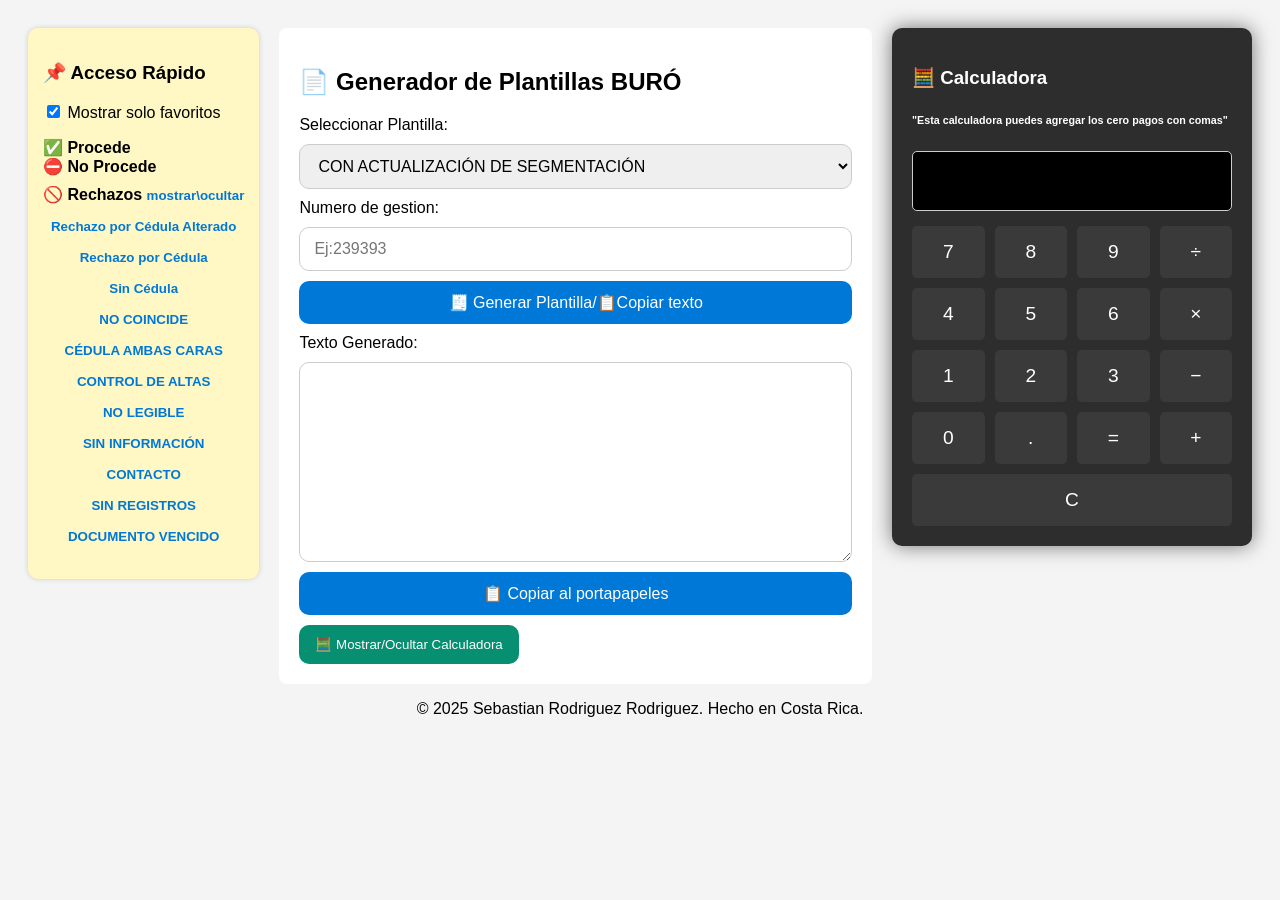
==== index.html @ 043a5198 "Update print statement from 'Hello' to 'Goodbye'" ====
<!DOCTYPE html>
<html lang="es">
  <head>
    <meta charset="UTF-8">
    <title>Generador de Plantillas BURO</title>
    <style>
   body {
      font-family: Arial;
      background: #f4f4f4;
      padding: 20px;
    }

    .flex-container {
      display: flex;
      gap: 20px;
      flex-wrap: wrap;
      justify-content: center;
      align-items: flex-start;
    }

    .container {
      background: #fff;
      padding: 20px;
      border-radius: 8px;
      flex: 1;
      min-width: 320px;
      max-width: 700px;
    }
    .checkbox-section label {
  display: block;  /* Esto los pone uno debajo del otro */
  margin-bottom: 8px;
}

 select, textarea,#new,input[type="text"], input[type="date"] {
  display: block;
  width: 100%;
  margin: 10px 0;
  padding: 12px 14px; /* aumenta altura */
  border-radius: 10px; /* bordes redondeados */
  border: 1px solid #ccc;
  box-sizing: border-box;
  font-size: 1rem;
}

   textarea {
  height: 200px;
  padding: 12px 14px;
  border-radius: 10px;
  font-size: 1rem;
  border: 1px solid #ccc;
  box-sizing: border-box;
}

#new {
  background-color: #0078d7;
  color: white;
  border: none;
  padding: 12px 16px; /* más altura */
  border-radius: 10px; /* redondeado */
  font-size: 1rem;
  cursor: pointer;
  transition: background 0.3s ease;
}
#ocultar{
  background-color: #068f71;
  color: white;
  border: none;
   padding: 12px 16px; /* más altura */
  border-radius: 10px; /* redondeado */

}

#new:hover {
  background-color: #005fa3;
}




    .calculadora {
      background: #2d2d2d;
      border-radius: 10px;
      box-shadow: 0 0 20px #00000088;
      padding: 20px;
      width: 320px;
      color: white;
    }

    #calcDisplay {
      background: #000;
      color: #fff;
      font-size: 2rem;
      padding: 10px;
      text-align: right;
      border-radius: 5px;
      margin-bottom: 15px;
      height: 60px;
      overflow-x: auto;
      width: 100%;
    }

    .botones {
      display: grid;
      grid-template-columns: repeat(4, 1fr);
      gap: 10px;
    }

    #buttonCalcu {
      font-size: 1.2rem;
      padding: 15px 0;
      border-radius: 5px;
      border: none;
      background: #3a3a3a;
      color: white;
      cursor: pointer;
      transition: background 0.3s ease;
    }

    #buttonCalcu:hover {
      background: #575757;
    }

    .indice-lateral {
      background: #fff8c4;
      padding: 15px;
      border-radius: 10px;
      box-shadow: 0 0 5px #ccc;
      margin-bottom: 20px;
      min-width: 200px;
    }

    .indice-lateral ul {
      list-style: none;
      padding: 0;
    }

    .indice-lateral li {
      cursor: pointer;
      margin: 8px 0;
      font-weight: bold;
    }

    .indice-lateral button {
      background: none;
      border: none;
      color: #0078d7;
      font-weight: bold;
      cursor: pointer;
      padding: 4px 0;
    }

    .indice-lateral button:hover {
      text-decoration: underline;
    }
    
  </style>
</head>
<body>
  


  <!-- Tu formulario y generador de plantillas -->
  
<div class="flex-container">
  <!-- Índice lateral -->
<div class="indice-lateral">
  <h3>📌 Acceso Rápido</h3>
  <label><input type="checkbox" id="toggleFavoritos" checked onchange="renderIndice()"> Mostrar solo favoritos</label>
  <ul>

  <strong>✅ Procede</strong>
  <ul style="text-align: center;" id="listaProcede"></ul>

  <strong>⛔ No Procede</strong>
  <ul style="text-align: center;" id="listaNoProcede"></ul>

    <li><strong>🚫 Rechazos <button onclick="toggleSeccion('rechazosLista')">mostrar\ocultar</button>
     </strong>
      
     
      <ul id="rechazosLista" style="text-align: center;">
          <li><button onclick="accesoRapido('Rechazo por Cédula Alterado')">Rechazo por Cédula Alterado</button></li>
          <li><button onclick="accesoRapido('Rechazo por Cédula No Legible')">Rechazo por Cédula</button></li>
          <li><button onclick="accesoRapido('SIN CÉDULA')">Sin Cédula</button></li>
          <li><button onclick="accesoRapido('NO COINCIDE (cuando la información de la plantilla no coincide con la fotografía)')">NO COINCIDE</button></li>
          <li><button onclick="accesoRapido('CÉDULA AMBAS CARAS')">CÉDULA AMBAS CARAS</button></li>
          <li><button onclick="accesoRapido('CONTROL DE ALTAS')">CONTROL DE ALTAS</button></li>
          <li><button onclick="accesoRapido('NO LEGIBLE')">NO LEGIBLE</button></li>
          <li><button onclick="accesoRapido('SIN INFOMACIÓN')">SIN INFORMACIÓN</button></li>
          <li><button onclick="accesoRapido('CONTACTO')">CONTACTO</button></li>
          <li><button onclick="accesoRapido('SIN REGISTROS')">SIN REGISTROS</button></li>
          <li><button onclick="accesoRapido('DOCUMENTO VENCIDO')">DOCUMENTO VENCIDO</button></li>
      </ul>
    </li>
  </ul>
</div>

  <!-- Generador de plantillas -->
   
  <div class="container">
    
    <h2>📄 Generador de Plantillas BURÓ</h2>


    <label for="plantilla">Seleccionar Plantilla:</label>
    <select id="plantilla"></select>
  <label for="gestion">Numero de gestion:</label>
      <input type="text" id="gestion" placeholder="Ej:239393" oninput="this.value = this.value.toUpperCase();">

    <div id="formulario" style="display: none;">
      <label for="nombre">Nombre del Cliente:</label>
      <input type="text" id="nombre" placeholder="Ej: JUAN PÉREZ" oninput="this.value = this.value.toUpperCase();">

      <label for="cedula">Cédula:</label>
      <input type="text" id="cedula" placeholder="Ej: 123456789">
        
      <div id="montoInput" style="display: none;">
        <label for="monto">Monto (¢):</label>
        <input type="text" id="monto" placeholder="Ej: 25,000.00">

      </div>
      
      <div id="checkboxes" class="checkbox-section" style="display: none;" style="align-items: center;">
          <label>
          <input type="radio" name="condicion" id="finaciamiento"> Financiamiento abierto.
        </label>
        <label>
          <input type="radio" name="condicion" id="suspendido"> Suspendido
        </label>
        <label>
          <input type="radio" name="condicion" id="sinCumplirAno">Facturas no Cumple año antigüedad
        </label>
        <label>
          <input type="radio" name="condicion" id="menos2750"> Normal
        </label>
    </div>


      <div id="writteOffCampos" style="display: none;">
        <label for="fecha_activacion">Fecha de activación:</label>
        <input type="text" id="fecha_activacion" placeholder="Ej: 3/7/2013">

        <label for="fecha_expiracion">Fecha de expiración:</label>
        <input type="text" id="fecha_expiracion" placeholder="Ej: 3/7/2015">

        <label for="fecha_desactivacion">Fecha de desactivación:</label>
        <input type="text" id="fecha_desactivacion" placeholder="Ej: 21/11/2013">

        <label for="terminal">Terminal ligado:</label>
        <input type="text" id="terminal" placeholder="Ej: SAMSUNG GALAXY S III ONYX BLACK">
      </div>

      <div id="campoFecha" style="display: none;">
        <label for="fecha">Fecha de Nota de Crédito:</label>
        <input type="date" id="fecha">
      </div>
    </div>

  

    <button id="new" onclick="generarPlantilla(), copiarTexto()"  >🧾 Generar Plantilla/📋Copiar texto</button>

    <label for="resultado">Texto Generado:</label>
    <textarea id="resultado"></textarea>

   <button id="new" onclick="copiarTexto()">📋 Copiar al portapapeles</button>
    <button  id="ocultar"  onclick="toggleCalculadora()">🧮 Mostrar/Ocultar Calculadora</button>

  </div>

 
 

  <div class="calculadora">
    <h3>🧮 Calculadora</h3>
    <h6>"Esta calculadora puedes agregar los cero pagos con comas"</h6>
    <input type="text" id="calcDisplay">
    <div class="botones">
      <button id="buttonCalcu" onclick="appendCalc('7')">7</button>
      <button id="buttonCalcu" onclick="appendCalc('8')">8</button>
      <button id="buttonCalcu" onclick="appendCalc('9')">9</button>
      <button id="buttonCalcu" onclick="appendCalc('/')">÷</button>
      <button id="buttonCalcu" onclick="appendCalc('4')">4</button>
      <button id="buttonCalcu" onclick="appendCalc('5')">5</button>
      <button id="buttonCalcu" onclick="appendCalc('6')">6</button>
      <button id="buttonCalcu" onclick="appendCalc('*')">×</button>
      <button id="buttonCalcu" onclick="appendCalc('1')">1</button>
      <button id="buttonCalcu" onclick="appendCalc('2')">2</button>
      <button id="buttonCalcu" onclick="appendCalc('3')">3</button>
      <button id="buttonCalcu" onclick="appendCalc('-')">−</button>
      <button id="buttonCalcu" onclick="appendCalc('0')">0</button>
      <button id="buttonCalcu" onclick="appendCalc('.')">.</button>
      <button id="buttonCalcu" onclick="calculate()">=</button>
      <button id="buttonCalcu" onclick="appendCalc('+')">+</button>
      <button id="buttonCalcu" onclick="clearCalc()" style="grid-column: span 4;">C</button>
    </div>
  </div>
</div>


    <script>
      
    function toggleCalculadora() {
  const calc = document.querySelector(".calculadora");
  if (calc.style.display === "none") {
    calc.style.display = "block";
  } else {
    calc.style.display = "none";
  }
}

  function accesoRapido(texto) {
    const select = document.getElementById('plantilla');
    const option = document.querySelector(`option[value="${texto}"]`);
    if (option) {
      select.value = texto; // Selecciona la plantilla correspondiente
      const event = new Event('change'); 
      select.dispatchEvent(event);
    }
  }

    const plantillas = {
      
      "CON ACTUALIZACIÓN DE SEGMENTACIÓN": "Fecha:{fecha}\nHora:{hora}\n\nBuen día,\n\nSe procede con visto bueno para venta nueva, cédula {cedula}, a nombre del cliente {nombre}, base a las evidencias adjuntas, el mismo cumplió con los pagos correspondientes con la empresa. Adicional les comento, que las referencias crediticias, así como la segmentación del cliente se actualizaron correctamente\n\nCualquier duda adicional con gusto.\n\n\n¡Nos encantó atenderte el día de hoy!\nSu número de gestión es:{gestion}\nAnte cualquier duda o inconveniente que tengás podés comunicarte a los siguientes medios:\n📱 WhatsApp: 7002 4600\n¡Qué pases un excelente día!.\n\n\n\nCualquier duda adicional con gusto.\n\n\n¡Nos encantó atenderte el día de hoy!\nSu número de gestión es:{gestion}\nAnte cualquier duda o inconveniente que tengás podés comunicarte a los siguientes medios:\n📱 WhatsApp: 7002 4600\n¡Qué pases un excelente día!",
         
      "NO SE PUEDE ACTUALIZAR SEGMENTACIÓN": "Fecha:{fecha}\nHora:{hora}\n\nBuen día,\n\nSe procede con visto bueno para venta nueva, cédula {cedula}, a nombre de {nombre}, base a las evidencias adjuntas, el mismo cumplió con los pagos correspondientes con la empresa. Adicional les comento, que las referencias crediticias del cliente se actualizaron correctamente. En cuanto a la modificación de segmentación del cliente, debe de solicitarse por medio de caso Qflow, a control de altas\n\nCualquier duda adicional con gusto.\n\n\n¡Nos encantó atenderte el día de hoy!\nSu número de gestión es:{gestion}\nAnte cualquier duda o inconveniente que tengás podés comunicarte a los siguientes medios:\n📱 WhatsApp: 7002 4600\n¡Qué pases un excelente día!",
      
      "Visto Bueno Carta de Descargo": "Fecha:{fecha}\nHora:{hora}\n\nBuen día,\n\nSe procede con visto bueno para carta de descargo, cédula {cedula}, a nombre del cliente {nombre}, con base a las evidencias adjuntas, el mismo cumplió con los pagos correspondientes con la empresa. Las referencias crediticias fueron actualizadas correctamente.\n\nCualquier duda adicional con gusto.\n\n\n¡Nos encantó atenderte el día de hoy!\nSu número de gestión es:{gestion}\nAnte cualquier duda o inconveniente que tengás podés comunicarte a los siguientes medios:\n📱 WhatsApp: 7002 4600\n¡Qué pases un excelente día!.",
      "Visto Bueno": "Fecha:{fecha}\nHora:{hora}\n\nBuen día,\n\nSe procede con visto bueno para venta nueva, cédula {cedula}, a nombre del cliente {nombre}, con base a las evidencias adjuntas, el mismo cumplió con los pagos correspondientes con la empresa. Las referencias crediticias fueron actualizadas correctamente.\n\nCualquier duda adicional con gusto.\n\n\n¡Nos encantó atenderte el día de hoy!\nSu número de gestión es:{gestion}\nAnte cualquier duda o inconveniente que tengás podés comunicarte a los siguientes medios:\n📱 WhatsApp: 7002 4600\n¡Qué pases un excelente día!.",
            
      "Visto Bueno Activo": "Fecha:{fecha}\nHora:{hora}\n\nBuen día,\n\nSe procede con visto bueno para venta nueva, cédula {cedula}, a nombre del cliente {nombre}, con base a las evidencias adjuntas, el cliente evidencia servicio activo y a la fecha de revisión no cuenta con facturas vencidas.\n\nCualquier duda adicional con gusto.\n\n\n¡Nos encantó atenderte el día de hoy!\nSu número de gestión es:{gestion}\nAnte cualquier duda o inconveniente que tengás podés comunicarte a los siguientes medios:\n📱 WhatsApp: 7002 4600\n¡Qué pases un excelente día!.",



      "NC APLICADA": "Fecha:{fecha}\nHora:{hora}\n\nBuen día,\n\nSe procede con visto bueno para la venta nueva cédula {cedula}, a nombre del cliente {nombre}, con base a la política de excepción para la apertura de ventas el mismo se le aplicó una nota de crédito el pasado {fechaNC}, por el monto de ¢ {monto}.\n\nCualquier duda adicional con gusto.\n\n\n¡Nos encantó atenderte el día de hoy!\nSu número de gestión es:{gestion}\nAnte cualquier duda o inconveniente que tengás podés comunicarte a los siguientes medios:\n📱 WhatsApp: 7002 4600\n¡Qué pases un excelente día!",


      "Cero pagos": "Fecha:{fecha}\nHora:{hora}\n\nBuen día,\n\nNo procede visto bueno para venta nueva, cédula {cedula}, a nombre del cliente {nombre},ya que registra saldos bajo el Código NOTA DE CREDITO POR CLIENTE CERO PAGOS CASO VISTO CON GERENCIA DE OPERACIONES Y FINANCIERA DE CR, el monto pendiente es de ¢{monto}.\n\n\n\nCualquier duda adicional con gusto.\n\n\n¡Nos encantó atenderte el día de hoy!\nSu número de gestión es:{gestion}\nAnte cualquier duda o inconveniente que tengás podés comunicarte a los siguientes medios:\n📱 WhatsApp: 7002 4600\n¡Qué pases un excelente día!",
     
      "Cero pagos(CON TERMINAL)": "Fecha:{fecha}\nHora:{hora}\n\nBuen día,\n\nNo procede visto bueno para venta nueva, cédula {cedula}, a nombre del cliente {nombre},ya que registra saldos bajo el Código NOTA DE CREDITO POR CLIENTE CERO PAGOS CASO VISTO CON GERENCIA DE OPERACIONES Y FINANCIERA DE CR, el monto pendiente es de  ¢{monto}.\n\nEl cliente tiene penalidad por retiro anticipado, no se encuentra evidencia del pago en ONBASE o interacciones anteriores que los respalden.\n\n    I. Fecha de activación: {fecha_activacion}\n    II. Fecha de expiración: {fecha_expiracion}\n    III. Fecha de desactivación: {fecha_desactivacion}\n    IV. Terminal ligado: {terminal}\n\nSe adjunta documentación como respaldo de lo mencionado. Si mantienen evidencia que demuestre lo contrario, hacerla llegar para validar nuevamente el caso.\n\n\n\nCualquier duda adicional con gusto.\n\n\n¡Nos encantó atenderte el día de hoy!\nSu número de gestión es:{gestion}\nAnte cualquier duda o inconveniente que tengás podés comunicarte a los siguientes medios:\n📱 WhatsApp: 7002 4600\n¡Qué pases un excelente día!",

      "LIMPIEZA DE SALDOS WRITE OFF": "Fecha:{fecha}\nHora:{hora}\n\nBuen día,\n\nSe procede con visto bueno para la venta nueva, cédula {cedula}, a nombre del cliente {nombre}, con base a la política de excepción para la apertura de ventas se le aplicó al mismo se le aplicó una nota de crédito, por el monto de ¢{monto}. Adicional les comento, que las referencias crediticias, así como la segmentación del cliente se actualizaron correctamente.\n\n\n\nCualquier duda adicional con gusto.\n\n\n¡Nos encantó atenderte el día de hoy!\nSu número de gestión es:{gestion}\nAnte cualquier duda o inconveniente que tengás podés comunicarte a los siguientes medios:\n📱 WhatsApp: 7002 4600\n¡Qué pases un excelente día!",

      "LIMPIEZA DE SALDOS": "Fecha:{fecha}\nHora:{hora}\n\nBuen día,\n\nEstimados Sres.\n\nSe procede con visto bueno para la venta nueva, cédula {cedula}, a nombre del cliente {nombre}, con base a la política de excepción para la apertura de ventas se le aplicó una nota de crédito por el monto de ¢{monto}. Las referencias crediticias y la segmentación del cliente se actualizaron correctamente.\n\nNOTA: Si la venta no se concreta, deben solicitar la anulación de la nota de crédito hoy mismo por medio del WhatsApp 70024600, opción Soporte Comercial.\n\n\n¡Nos encantó atenderte el día de hoy!\nSu número de gestión es:{gestion}\nAnte cualquier duda o inconveniente que tengás podés comunicarte a los siguientes medios:\n📱 WhatsApp: 7002 4600\n¡Qué pases un excelente día!",
      
      "WRITTE OFF(CON TERMINAL)": "Fecha:{fecha}\nHora:{hora}\n\nBuen día,\n\nNo procede visto bueno para venta nueva, cédula {cedula}, a nombre del cliente {nombre}, ya que cuenta con saldos bajo el Código NOTA DE CRÉDITO POR CLIENTE WRITTE OFF, CASO VISTO CON GERENCIA DE OPERACIONES Y FINANCIERA DE CR, el monto pendiente es de ¢{monto}.\n\nEl cliente tiene penalidad por retiro anticipado, no se encuentra evidencia del pago en ONBASE o interacciones anteriores que los respalden.\n\n    I. Fecha de activación: {fecha_activacion}\n    II. Fecha de expiración: {fecha_expiracion}\n    III. Fecha de desactivación: {fecha_desactivacion}\n    IV. Terminal ligado: {terminal}\n\nSe adjunta documentación como respaldo de lo mencionado. Si mantienen evidencia que demuestre lo contrario, hacerla llegar para validar nuevamente el caso.\n\n\n\nCualquier duda adicional con gusto.\n\n\n¡Nos encantó atenderte el día de hoy!\nSu número de gestión es:{gestion}\nAnte cualquier duda o inconveniente que tengás podés comunicarte a los siguientes medios:\n📱 WhatsApp: 7002 4600\n¡Qué pases un excelente día!",
     
      "WRITTE OFF(SIN TERMINAL)": "Fecha:{fecha}\nHora:{hora}\n\nBuen día,\n\nNo procede visto bueno para venta nueva, del cliente {nombre}, cédula {cedula}, ya que cuenta con saldos bajo el Código NOTA DE CREDITO POR CLIENTE WRITTE OFF, CASO VISTO CON GERENCIA DE OPERACIONES Y FINANCIERA DE CR, el monto pendiente es de ¢{monto}.\n\nSe adjunta documentación como respaldo de lo mencionado, sí mantienen evidencia que demuestre lo contrario, favor hacerla llegar para validar nuevamente el caso.\n\nCualquier duda adicional con gusto.\n\n\n¡Nos encantó atenderte el día de hoy!\nSu número de gestión es:{gestion}\nAnte cualquier duda o inconveniente que tengás podés comunicarte a los siguientes medios:\n📱 WhatsApp: 7002 4600\n¡Qué pases un excelente día!",
         
      "SIN FORMALIZACION": "Fecha:{fecha}\nHora:{hora}\n\nBuen día,\n\nNo procede visto bueno para venta nueva, del cliente {nombre}, cédula {cedula}, ya que no hay evidencia en ONBASE de la baja de los equipos DTH, ni gestión o caso Qflow. Adicional, registra saldos bajo el Código NOTA DE CREDITO POR CLIENTE WRITTE OFF, CASO VISTO CON GERENCIA DE OPERACIONES Y FINANCIERA DE CR,el monto pendiente es de ¢ {monto}.\n\nSe adjunta documentación como respaldo de lo mencionado, sí mantienen evidencia que demuestre lo contrario, favor hacerla llegar para validar nuevamente el caso.\n\nCualquier duda adicional con gusto.\n\n\n¡Nos encantó atenderte el día de hoy!\nSu número de gestión es:{gestion}\nAnte cualquier duda o inconveniente que tengás podés comunicarte a los siguientes medios:\n📱 WhatsApp: 7002 4600\n¡Qué pases un excelente día!",


      "TERMINAL LIGADO (Financiamiento y facturas pendientes)": "Fecha:{fecha}\nHora:{hora}\n\nBuen día,\n\nNo procede visto bueno para venta nueva, cédula {cedula}, a nombre del cliente {nombre}, ya que existen facturas pendientes y no hay evidencia de pago o interacciones anteriores que lo respalden.\n\nFacturas pendientes: ¢ {monto} \n\nAdicional, muestra penalidad por retiro anticipado y no se hay evidencia del pago en ONBASE o interacciones anteriores que lo respalden.\n\n    I. Fecha de activación: {fecha_activacion}\n    II. Fecha de expiración: {fecha_expiracion}\n    III. Fecha de desactivación: {fecha_desactivacion}\n    IV. Terminal ligado: {terminal}\n\nSe adjunta documentación como respaldo de lo mencionado. Si mantienen evidencia que demuestre lo contrario, hacerla llegar para validar nuevamente el caso.\n\n\n\nCualquier duda adicional con gusto.\n\n\n¡Nos encantó atenderte el día de hoy!\nSu número de gestión es:{gestion}\nAnte cualquier duda o inconveniente que tengás podés comunicarte a los siguientes medios:\n📱 WhatsApp: 7002 4600\n¡Qué pases un excelente día!",

      "TERMINAL LIGADO (Solo debe finaciamiento)": "Fecha:{fecha}\nHora:{hora}\n\nBuen día,\n\nNo procede visto bueno para venta nueva, cédula {cedula}, a nombre del cliente {nombre}, ya que el cliente muestra las siguientes penalidades por retiro anticipado pendiente, ya que no se encuentra evidencia del pago en ONBASE o interacciones anteriores que los respalden.\n\n    I. Fecha de activación: {fecha_activacion}\n    II. Fecha de expiración: {fecha_expiracion}\n    III. Fecha de desactivación: {fecha_desactivacion}\n    IV. Terminal ligado: {terminal}\n\nSe adjunta documentación como respaldo de lo mencionado. Si mantienen evidencia que demuestre lo contrario, hacerla llegar para validar nuevamente el caso.\n\n\n\nCualquier duda adicional con gusto.\n\n\n¡Nos encantó atenderte el día de hoy!\nSu número de gestión es:{gestion}\nAnte cualquier duda o inconveniente que tengás podés comunicarte a los siguientes medios:\n📱 WhatsApp: 7002 4600\n¡Qué pases un excelente día!",

      
      "Facturas Pendientes": "Fecha:{fecha}\nHora:{hora}\n\nBuen día,\n\nNo procede visto bueno para venta nueva, cédula {cedula}, nombre del cliente {nombre}, ya que cuenta con facturas pendientes y no hay evidencia de pago o interacciones anteriores que lo respalden.\n\nFacturas pendientes: ¢{monto} {facturasPendientesTexto}\n\nSe adjunta documentación como respaldo de lo mencionado. Si mantienen evidencia que demuestre lo contrario, favor hacerla llegar para validar nuevamente el caso.\n\n\n\nCualquier duda adicional con gusto.\n\n\n¡Nos encantó atenderte el día de hoy!\nSu número de gestión es:{gestion}\nAnte cualquier duda o inconveniente que tengás podés comunicarte a los siguientes medios:\n📱 WhatsApp: 7002 4600\n¡Qué pases un excelente día!",

      //RECHAZOS 
      "Rechazo por Cédula Alterado": "Buen día,\n\n El caso se rechaza debido a sospechas de alteración en el documento de identidad. Les solicitamos enviar un video que permita verificar la autenticidad del documento.\n\nCualquier duda adicional con gusto.\n\n\n¡Nos encantó atenderte el día de hoy!\nSu número de gestión es:{gestion}\nAnte cualquier duda o inconveniente que tengás podés comunicarte a los siguientes medios:\n📱 WhatsApp: 7002 4600\n¡Qué pases un excelente día!.",

      "Rechazo por Cédula No Legible": "Buen día,\n\nEl caso se rechaza por no adjuntar el documento de identidad legible y claro, fundamental para realizar el trámite.\n\nCualquier duda adicional con gusto.\n\n\n¡Nos encantó atenderte el día de hoy!\nSu número de gestión es:{gestion}\nAnte cualquier duda o inconveniente que tengás podés comunicarte a los siguientes medios:\n📱 WhatsApp: 7002 4600\n¡Qué pases un excelente día!.",
      
      "Rechazo por Contrato Activo": "Buen día,\n\nNo procede el análisis, el cliente tiene servicios activos. El análisis de buró no aplica para segundas ni terceras ventas, únicamente para clientes desactivados en su totalidad.\n\n\n\nCualquier duda adicional con gusto.\n\n\n¡Nos encantó atenderte el día de hoy!\nSu número de gestión es:{gestion}\nAnte cualquier duda o inconveniente que tengás podés comunicarte a los siguientes medios:\n📱 WhatsApp: 7002 4600\n¡Qué pases un excelente día!",
      
      "CÉDULA AMBAS CARAS": " Buen día,\n\nEl caso se rechaza por no adjuntar el documento de identidad por ambas caras, fundamental para realizar el trámite \n\nCualquier duda adicional con gusto.\n\n\n¡Nos encantó atenderte el día de hoy!\nSu número de gestión es:{gestion}\nAnte cualquier duda o inconveniente que tengás podés comunicarte a los siguientes medios:\n📱 WhatsApp: 7002 4600\n¡Qué pases un excelente día!.",   
      
      "CONTROL DE ALTAS": "Buen día,\n\nNo es posible brindar visto bueno debido a que la identificación del cliente se muestra errónea en el sistema, por favor, enviar el caso a control de altas para su debido análisis y corrección.\n\nCualquier duda adicional con gusto.\n\n\n¡Nos encantó atenderte el día de hoy!\nSu número de gestión es:{gestion}\nAnte cualquier duda o inconveniente que tengás podés comunicarte a los siguientes medios:\n📱 WhatsApp: 7002 4600\n¡Qué pases un excelente día!.",
             
      "NO COINCIDE (cuando la información de la plantilla no coincide con la fotografía)": "Buen día,\n\nEl caso se rechaza por no coincidir el documento de identidad con la información adjunta.\n\nCualquier duda adicional con gusto.\n\n\n¡Nos encantó atenderte el día de hoy!\nSu número de gestión es:{gestion}\nAnte cualquier duda o inconveniente que tengás podés comunicarte a los siguientes medios:\n📱 WhatsApp: 7002 4600\n¡Qué pases un excelente día!.",

      "NO LEGIBLE": "Buen día,\n\nEl caso se rechaza por no adjuntar el documento de identidad legible y claro, fundamental para realizar el trámite. \n\nCualquier duda adicional con gusto.\n\n\n¡Nos encantó atenderte el día de hoy!\nSu número de gestión es:{gestion}\nAnte cualquier duda o inconveniente que tengás podés comunicarte a los siguientes medios:\n📱 WhatsApp: 7002 4600\n¡Qué pases un excelente día!.",

      "SIN CÉDULA": " Buen día,\n\nEl caso se rechaza por no adjuntar el documento de identidad, fundamental para realizar el trámite.\n\nCualquier duda adicional con gusto.\n\n\n¡Nos encantó atenderte el día de hoy!\nSu número de gestión es:{gestion}\nAnte cualquier duda o inconveniente que tengás podés comunicarte a los siguientes medios:\n📱 WhatsApp: 7002 4600\n¡Qué pases un excelente día!.",

      "SIN INFOMACIÓN": "Buen día,\n\nEl caso se rechaza por no venir la plantilla completa. Deben completarla y enviarla junto con la cédula del cliente por ambos lados.\n\nBuenas tardes\n\nSu apoyo con la validación del caso \n\nNombre del cliente: xxxxxxxxxxx\n\nCédula del cliente: xxxxxxxxxxx\n\n**Solicitud visto bueno**\n\nAdjuntar documento de identidad por ambos lados (legible) \n\nCorreo de respuesta: máximo 2 direcciones electrónicas\n\nCualquier duda adicional con gusto.\n\n\n¡Nos encantó atenderte el día de hoy!\nSu número de gestión es:{gestion}\nAnte cualquier duda o inconveniente que tengás podés comunicarte a los siguientes medios:\n📱 WhatsApp: 7002 4600\n¡Qué pases un excelente día!.",
      
      "CONTACTO": "Buen día,\n\nPara brindarle una mejor atención, me brinda por favor su nombre completo y a cuál agente autorizado pertenece\n\nCualquier duda adicional con gusto.\n\n\n¡Nos encantó atenderte el día de hoy!\nSu número de gestión es:{gestion}\nAnte cualquier duda o inconveniente que tengás podés comunicarte a los siguientes medios:\n📱 WhatsApp: 7002 4600\n¡Qué pases un excelente día!.",
      
      "SIN REGISTROS": "Buen día,\n\nEl análisis no procede ya que el cliente no posee registros con Claro.\n\nCualquier duda adicional con gusto.\n\n\n¡Nos encantó atenderte el día de hoy!\nSu número de gestión es:{gestion}\nAnte cualquier duda o inconveniente que tengás podés comunicarte a los siguientes medios:\n📱 WhatsApp: 7002 4600\n¡Qué pases un excelente día!. ",
      
      "DOCUMENTO VENCIDO": "Buen día,\n\nEl análisis no procede ya que el documento de identidad no se encuentra vigente, \n\nCualquier duda adicional con gusto.\n\n\n¡Nos encantó atenderte el día de hoy!\nSu número de gestión es:{gestion}\nAnte cualquier duda o inconveniente que tengás podés comunicarte a los siguientes medios:\n📱 WhatsApp: 7002 4600\n¡Qué pases un excelente día!.",


    };

   function actualizarLista() {
  const filtro = ''; // Como no hay campo de búsqueda, puedes dejarlo vacío
  const select = document.getElementById("plantilla");
  select.innerHTML = ""; // Limpiar las opciones

  Object.keys(plantillas).forEach(nombre => {
    // El filtro ahora está vacío, por lo que mostrará todas las plantillas
    const option = document.createElement("option");
    option.value = nombre;
    option.textContent = nombre;
    select.appendChild(option);
  });

  // Si no hay resultados, muestra un mensaje
  if (select.options.length === 0) {
    const option = document.createElement("option");
    option.textContent = "No se encontraron plantillas";
    option.disabled = true;
    select.appendChild(option);
  }
}

    document.getElementById("plantilla").addEventListener("change", function () {
      const seleccion = this.value.trim();

      const writteOffCampos = document.getElementById("writteOffCampos");
       const checkboxes = document.getElementById("checkboxes");
      const formulario = document.getElementById("formulario");
      const campoFecha = document.getElementById("campoFecha");
      const montoInput = document.getElementById("montoInput");

      checkboxes.style.display = (seleccion === "Facturas Pendientes") ? "block" : "none";
      
      campoFecha.style.display = (seleccion === "NC APLICADA") ? "block" : "none";

      if (
            seleccion === "WRITTE OFF(CON TERMINAL)" ||
            seleccion === "Cero pagos(CON TERMINAL)" ||
            seleccion === "SIN FORMALIZACION" ||
            seleccion === "TERMINAL LIGADO (Financiamiento y facturas pendientes)" ||
            seleccion === "NC APLICADA" ||
            seleccion === "Cero pagos" ||
            seleccion === "Visto Bueno" ||
             seleccion === "Visto Bueno Carta de Descargo" ||
            seleccion === "Visto Bueno Activo" ||
            seleccion === "WRITTE OFF(SIN TERMINAL)" ||
            seleccion === "LIMPIEZA DE SALDOS" ||
            seleccion === "LIMPIEZA DE SALDOS WRITE OFF"||
            seleccion === "Facturas Pendientes"||
            seleccion === "TERMINAL LIGADO (Solo debe finaciamiento)"||
            seleccion === "CON ACTUALIZACIÓN DE SEGMENTACIÓN"||
            seleccion === "NO SE PUEDE ACTUALIZAR SEGMENTACIÓN"
            

        ) {
          formulario.style.display = "block";
        } else {
          formulario.style.display = "none";
        }


      if (
         seleccion === "Cero pagos(CON TERMINAL)" ||
          seleccion === "WRITTE OFF(CON TERMINAL)" ||
          seleccion === "TERMINAL LIGADO (Financiamiento y facturas pendientes)" ||
          seleccion === "TERMINAL LIGADO (Solo debe finaciamiento)"
        ) {
          writteOffCampos.style.display = "block";
        } else {
          writteOffCampos.style.display = "none";
        }

      if (  
            seleccion === "Cero pagos(CON TERMINAL)" ||
            seleccion === "WRITTE OFF(CON TERMINAL)" ||
            seleccion === "TERMINAL LIGADO (Financiamiento y facturas pendientes)" ||
            seleccion === "SIN FORMALIZACION" ||
            seleccion === "NC APLICADA" ||
            seleccion === "Cero pagos" ||
            seleccion === "WRITTE OFF(SIN TERMINAL)" ||
            seleccion === "LIMPIEZA DE SALDOS" ||
            seleccion === "LIMPIEZA DE SALDOS WRITE OFF"||
            seleccion === "Facturas Pendientes"
                    
          
          
          ) {
              montoInput.style.display = "block";
            } else {
              montoInput.style.display = "none";
            }
            
  });
  function generarPlantilla() {
              const plantillaKey = document.getElementById("plantilla").value;
              const ahora = new Date();
              const dia = String(ahora.getDate()).padStart(2, '0');
              const mes = String(ahora.getMonth() + 1).padStart(2, '0');
              const anio = ahora.getFullYear();

              let horaNum = ahora.getHours();
              const minutos = String(ahora.getMinutes()).padStart(2, '0');
              const periodo = horaNum >= 12 ? 'p.m.' : 'a.m.';
              horaNum = horaNum % 12;
              horaNum = horaNum ? horaNum : 12; // 0 => 12

              const horaFormateada = `${horaNum}:${minutos} ${periodo}`;
              const fechaFormateada = `${dia}/${mes}/${anio}`;

            const gestion = document.getElementById("gestion").value.trim().toUpperCase();
            const nombre = document.getElementById("nombre").value.trim().toUpperCase();
            const cedula = document.getElementById("cedula").value.trim();
            const monto = document.getElementById("monto").value.trim();
            const terminal = document.getElementById("terminal").value.trim();
            const fecha_activacion = document.getElementById("fecha_activacion").value.trim();
            const fecha_expiracion = document.getElementById("fecha_expiracion").value.trim();
            const fecha_desactivacion = document.getElementById("fecha_desactivacion").value.trim();

            let fechaInput = document.getElementById("fecha").value.trim();
            let fecha = "";
            if (fechaInput) {
              const partes = fechaInput.split("-");
              fecha = `${partes[2]}/${partes[1]}/${partes[0]}`;
            }

            const suspendido = document.getElementById('suspendido').checked;
            const sinCumplirAno = document.getElementById('sinCumplirAno').checked;
            const menos2750 = document.getElementById('menos2750').checked;
            const finaciamiento = document.getElementById('finaciamiento').checked;

            let facturasPendientesTexto = "";
            if (suspendido) facturasPendientesTexto += "servicio está suspendido. ";
            if (sinCumplirAno) facturasPendientesTexto += "las facturas no cumple con el año antigüedad. ";
            if (finaciamiento) facturasPendientesTexto += "Adicional cliente no aplica para limpieza tiene Financiamiento abierto. ";
            if (menos2750) facturasPendientesTexto += "";

            let texto = plantillas[plantillaKey]
            .replace("{nombre}", nombre)
            .replace("{gestion}", gestion)
            .replace("{fecha}", fechaFormateada)
            .replace("{hora}", horaFormateada)
            .replace("{cedula}", cedula)
            .replace("{monto}", monto)
            .replace("{fecha_activacion}", fecha_activacion)
            .replace("{fecha_expiracion}", fecha_expiracion)
            .replace("{fecha_desactivacion}", fecha_desactivacion)
            .replace("{terminal}", terminal)
            .replace("{fechaNC}", fecha) // si usas fecha para nota de crédito
            .replace("{facturasPendientesTexto}", facturasPendientesTexto);

            document.getElementById("resultado").value = texto || "Selecciona una plantilla válida.";
          }

  

     function copiarTexto() {
            const texto = document.getElementById("resultado");
            texto.select();
            document.execCommand("copy");

            
            document.getElementById("nombre").value = "";
            document.getElementById("gestion").value = "";
            document.getElementById("cedula").value = "";
            if (document.getElementById("monto")) document.getElementById("monto").value = "";

            if (document.getElementById("fecha_activacion")) document.getElementById("fecha_activacion").value = "";
            if (document.getElementById("fecha_expiracion")) document.getElementById("fecha_expiracion").value = "";
            if (document.getElementById("fecha_desactivacion")) document.getElementById("fecha_desactivacion").value = "";
            if (document.getElementById("terminal")) document.getElementById("terminal").value = "";

            if (document.getElementById("fecha")) document.getElementById("fecha").value = "";

            const radios = document.querySelectorAll("input[type='radio']");
            radios.forEach(r => r.checked = false);

}

          // Cargar al iniciar
          window.onload = actualizarLista;


        let calcInput = "";

     function appendCalc(value) {
          calcInput += value;
          document.getElementById("calcDisplay").value = calcInput;
        }

     function calculate() {
            try {
             
              const sanitizedInput = calcInput.replace(/\./g, '').replace(/,/g, '.');

             
              const result = eval(sanitizedInput);

              
              const formattedResult = result.toLocaleString('en-US', { minimumFractionDigits: 2 });

              
              calcInput = formattedResult;
              document.getElementById("calcDisplay").value = calcInput;
            } catch (e) {
              
              document.getElementById("calcDisplay").value = "Error";
              calcInput = "";
            }
  }

        function clearCalc() {
          calcInput = "";
          document.getElementById("calcDisplay").value = "";
        }

        // Actualiza calcInput al escribir o pegar
        document.getElementById("calcDisplay").addEventListener("input", function(e) {
          calcInput = this.value;
        });

        // Calcular con tecla Enter
        document.getElementById("calcDisplay").addEventListener("keydown", function(e) {
          if (e.key === "Enter") {
            calculate();
          }
        });


      function filtrar(texto) {
        const input = document.getElementById('filtroPlantilla');
        input.value = texto;
        input.dispatchEvent(new Event('input'));
      }

      function toggleCalculadora() {
        const calc = document.querySelector(".calculadora");
        if (calc.style.display === "none") {
          calc.style.display = "block";
        } else {
          calc.style.display = "none";
        }
      }

      const plantillasProcede = [
  "CON ACTUALIZACIÓN DE SEGMENTACIÓN",
  "NO SE PUEDE ACTUALIZAR SEGMENTACIÓN",
  "Visto Bueno Carta de Descargo",
  "Visto Bueno",
  "Visto Bueno Activo",
  "NC APLICADA",
  "LIMPIEZA DE SALDOS",
  "LIMPIEZA DE SALDOS WRITE OFF"
];

const plantillasNoProcede = [
  "Facturas Pendientes",
  "Cero pagos",
  "Cero pagos(CON TERMINAL)",
  "WRITTE OFF(CON TERMINAL)",
  "WRITTE OFF(SIN TERMINAL)",
  "SIN FORMALIZACION",
  "TERMINAL LIGADO (Solo debe finaciamiento)",
  "TERMINAL LIGADO (Financiamiento y facturas pendientes)"
];

// Guardar favoritos en navegador (opcional)
let favoritos = JSON.parse(localStorage.getItem("favoritosPlantillas") || "{}");

function toggleFavorito(nombre) {
  favoritos[nombre] = !favoritos[nombre];
  localStorage.setItem("favoritosPlantillas", JSON.stringify(favoritos));
  renderIndice();
}

function renderIndice() {
  const soloFavoritos = document.getElementById("toggleFavoritos").checked;

  const ulProcede = document.getElementById("listaProcede");
  ulProcede.innerHTML = "";
  plantillasProcede.forEach(nombre => {
    if (!soloFavoritos || favoritos[nombre]) {
      const li = document.createElement("li");
      li.innerHTML = `<span onclick="toggleFavorito('${nombre}')" style="cursor:pointer;">${favoritos[nombre] ? "⭐" : "☆"}</span><button onclick="accesoRapido('${nombre}')">${nombre}</button> `;
      ulProcede.appendChild(li);
    }
  });

  const ulNoProcede = document.getElementById("listaNoProcede");
  ulNoProcede.innerHTML = "";
  plantillasNoProcede.forEach(nombre => {
    if (!soloFavoritos || favoritos[nombre]) {
      const li = document.createElement("li");
      li.innerHTML = `<span onclick="toggleFavorito('${nombre}')" style="cursor:pointer;">${favoritos[nombre] ? "⭐" : "☆"}</span><button onclick="accesoRapido('${nombre}')">${nombre}</button>`;
      ulNoProcede.appendChild(li);
    }
  });
}
function toggleSeccion(id) {
  const section = document.getElementById(id);
  section.style.display = (section.style.display === "none") ? "block" : "none";
}

// Inicializar al cargar
window.onload = function() {
  actualizarLista();
  renderIndice();
};






  </script>
 <footer style="text-align: center;">
  <p>&copy; 2025 Sebastian Rodriguez Rodriguez. Hecho en Costa Rica.</p>

</footer>


  </body>
</html>
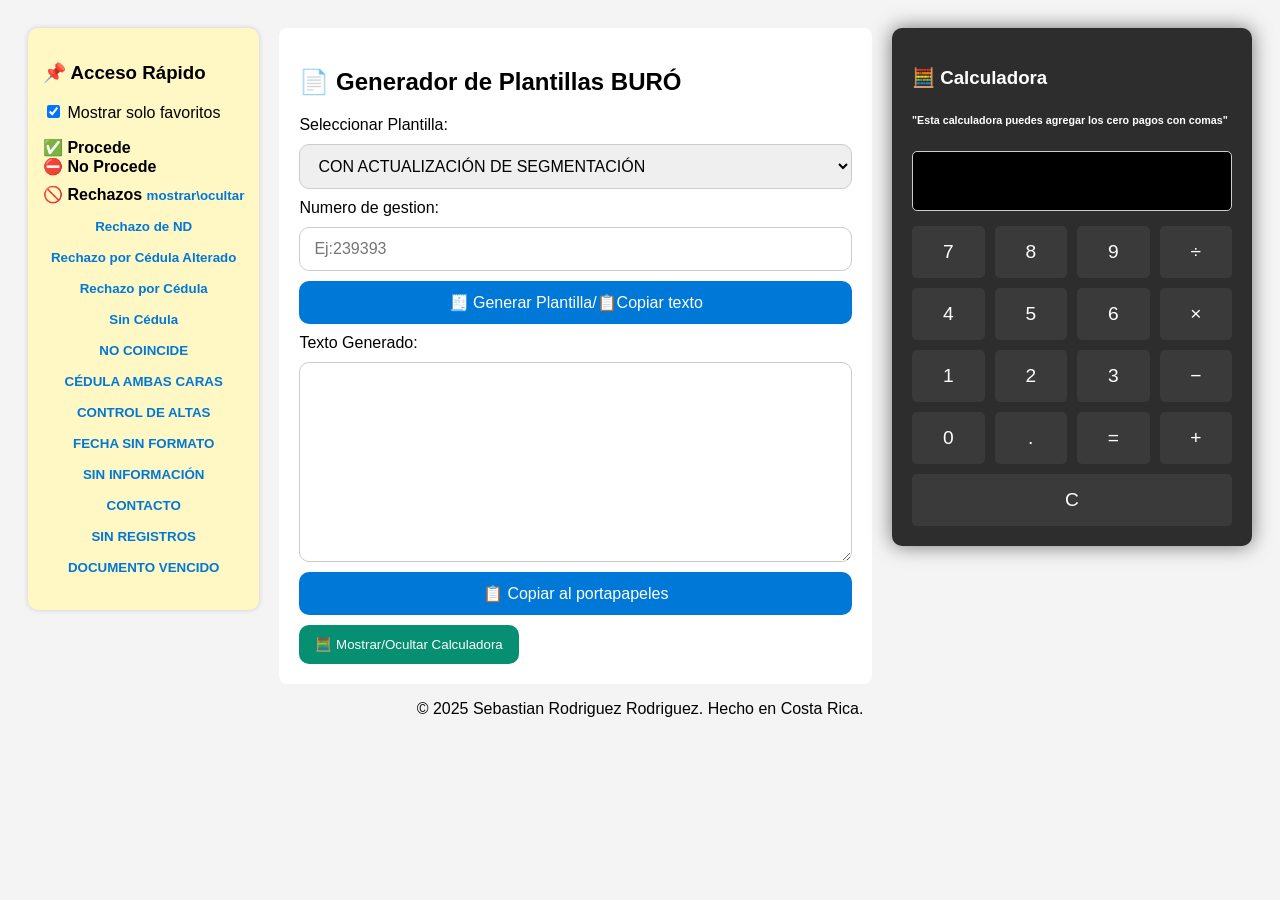
==== commit 82139edb: "Build 2..0" ====
--- a/index.html
+++ b/index.html
@@ -3,157 +3,7 @@
   <head>
     <meta charset="UTF-8">
     <title>Generador de Plantillas BURO</title>
-    <style>
-   body {
-      font-family: Arial;
-      background: #f4f4f4;
-      padding: 20px;
-    }
-
-    .flex-container {
-      display: flex;
-      gap: 20px;
-      flex-wrap: wrap;
-      justify-content: center;
-      align-items: flex-start;
-    }
-
-    .container {
-      background: #fff;
-      padding: 20px;
-      border-radius: 8px;
-      flex: 1;
-      min-width: 320px;
-      max-width: 700px;
-    }
-    .checkbox-section label {
-  display: block;  /* Esto los pone uno debajo del otro */
-  margin-bottom: 8px;
-}
-
- select, textarea,#new,input[type="text"], input[type="date"] {
-  display: block;
-  width: 100%;
-  margin: 10px 0;
-  padding: 12px 14px; /* aumenta altura */
-  border-radius: 10px; /* bordes redondeados */
-  border: 1px solid #ccc;
-  box-sizing: border-box;
-  font-size: 1rem;
-}
-
-   textarea {
-  height: 200px;
-  padding: 12px 14px;
-  border-radius: 10px;
-  font-size: 1rem;
-  border: 1px solid #ccc;
-  box-sizing: border-box;
-}
-
-#new {
-  background-color: #0078d7;
-  color: white;
-  border: none;
-  padding: 12px 16px; /* más altura */
-  border-radius: 10px; /* redondeado */
-  font-size: 1rem;
-  cursor: pointer;
-  transition: background 0.3s ease;
-}
-#ocultar{
-  background-color: #068f71;
-  color: white;
-  border: none;
-   padding: 12px 16px; /* más altura */
-  border-radius: 10px; /* redondeado */
-
-}
-
-#new:hover {
-  background-color: #005fa3;
-}
-
-
-
-
-    .calculadora {
-      background: #2d2d2d;
-      border-radius: 10px;
-      box-shadow: 0 0 20px #00000088;
-      padding: 20px;
-      width: 320px;
-      color: white;
-    }
-
-    #calcDisplay {
-      background: #000;
-      color: #fff;
-      font-size: 2rem;
-      padding: 10px;
-      text-align: right;
-      border-radius: 5px;
-      margin-bottom: 15px;
-      height: 60px;
-      overflow-x: auto;
-      width: 100%;
-    }
-
-    .botones {
-      display: grid;
-      grid-template-columns: repeat(4, 1fr);
-      gap: 10px;
-    }
-
-    #buttonCalcu {
-      font-size: 1.2rem;
-      padding: 15px 0;
-      border-radius: 5px;
-      border: none;
-      background: #3a3a3a;
-      color: white;
-      cursor: pointer;
-      transition: background 0.3s ease;
-    }
-
-    #buttonCalcu:hover {
-      background: #575757;
-    }
-
-    .indice-lateral {
-      background: #fff8c4;
-      padding: 15px;
-      border-radius: 10px;
-      box-shadow: 0 0 5px #ccc;
-      margin-bottom: 20px;
-      min-width: 200px;
-    }
-
-    .indice-lateral ul {
-      list-style: none;
-      padding: 0;
-    }
-
-    .indice-lateral li {
-      cursor: pointer;
-      margin: 8px 0;
-      font-weight: bold;
-    }
-
-    .indice-lateral button {
-      background: none;
-      border: none;
-      color: #0078d7;
-      font-weight: bold;
-      cursor: pointer;
-      padding: 4px 0;
-    }
-
-    .indice-lateral button:hover {
-      text-decoration: underline;
-    }
-    
-  </style>
+    <link rel="stylesheet" href="CSS/style.css">
 </head>
 <body>
   
@@ -179,13 +29,14 @@
       
      
       <ul id="rechazosLista" style="text-align: center;">
+           <li><button onclick="accesoRapido('Rechazo de ND')">Rechazo de ND</button></li>
           <li><button onclick="accesoRapido('Rechazo por Cédula Alterado')">Rechazo por Cédula Alterado</button></li>
           <li><button onclick="accesoRapido('Rechazo por Cédula No Legible')">Rechazo por Cédula</button></li>
           <li><button onclick="accesoRapido('SIN CÉDULA')">Sin Cédula</button></li>
           <li><button onclick="accesoRapido('NO COINCIDE (cuando la información de la plantilla no coincide con la fotografía)')">NO COINCIDE</button></li>
           <li><button onclick="accesoRapido('CÉDULA AMBAS CARAS')">CÉDULA AMBAS CARAS</button></li>
           <li><button onclick="accesoRapido('CONTROL DE ALTAS')">CONTROL DE ALTAS</button></li>
-          <li><button onclick="accesoRapido('NO LEGIBLE')">NO LEGIBLE</button></li>
+          <li><button onclick="accesoRapido('FECHA SIN FORMATO')">FECHA SIN FORMATO</button></li>
           <li><button onclick="accesoRapido('SIN INFOMACIÓN')">SIN INFORMACIÓN</button></li>
           <li><button onclick="accesoRapido('CONTACTO')">CONTACTO</button></li>
           <li><button onclick="accesoRapido('SIN REGISTROS')">SIN REGISTROS</button></li>
@@ -298,407 +149,7 @@
 </div>
 
 
-    <script>
-      
-    function toggleCalculadora() {
-  const calc = document.querySelector(".calculadora");
-  if (calc.style.display === "none") {
-    calc.style.display = "block";
-  } else {
-    calc.style.display = "none";
-  }
-}
-
-  function accesoRapido(texto) {
-    const select = document.getElementById('plantilla');
-    const option = document.querySelector(`option[value="${texto}"]`);
-    if (option) {
-      select.value = texto; // Selecciona la plantilla correspondiente
-      const event = new Event('change'); 
-      select.dispatchEvent(event);
-    }
-  }
-
-    const plantillas = {
-      
-      "CON ACTUALIZACIÓN DE SEGMENTACIÓN": "Fecha:{fecha}\nHora:{hora}\n\nBuen día,\n\nSe procede con visto bueno para venta nueva, cédula {cedula}, a nombre del cliente {nombre}, base a las evidencias adjuntas, el mismo cumplió con los pagos correspondientes con la empresa. Adicional les comento, que las referencias crediticias, así como la segmentación del cliente se actualizaron correctamente\n\nCualquier duda adicional con gusto.\n\n\n¡Nos encantó atenderte el día de hoy!\nSu número de gestión es:{gestion}\nAnte cualquier duda o inconveniente que tengás podés comunicarte a los siguientes medios:\n📱 WhatsApp: 7002 4600\n¡Qué pases un excelente día!.\n\n\n\nCualquier duda adicional con gusto.\n\n\n¡Nos encantó atenderte el día de hoy!\nSu número de gestión es:{gestion}\nAnte cualquier duda o inconveniente que tengás podés comunicarte a los siguientes medios:\n📱 WhatsApp: 7002 4600\n¡Qué pases un excelente día!",
-         
-      "NO SE PUEDE ACTUALIZAR SEGMENTACIÓN": "Fecha:{fecha}\nHora:{hora}\n\nBuen día,\n\nSe procede con visto bueno para venta nueva, cédula {cedula}, a nombre de {nombre}, base a las evidencias adjuntas, el mismo cumplió con los pagos correspondientes con la empresa. Adicional les comento, que las referencias crediticias del cliente se actualizaron correctamente. En cuanto a la modificación de segmentación del cliente, debe de solicitarse por medio de caso Qflow, a control de altas\n\nCualquier duda adicional con gusto.\n\n\n¡Nos encantó atenderte el día de hoy!\nSu número de gestión es:{gestion}\nAnte cualquier duda o inconveniente que tengás podés comunicarte a los siguientes medios:\n📱 WhatsApp: 7002 4600\n¡Qué pases un excelente día!",
-      
-      "Visto Bueno Carta de Descargo": "Fecha:{fecha}\nHora:{hora}\n\nBuen día,\n\nSe procede con visto bueno para carta de descargo, cédula {cedula}, a nombre del cliente {nombre}, con base a las evidencias adjuntas, el mismo cumplió con los pagos correspondientes con la empresa. Las referencias crediticias fueron actualizadas correctamente.\n\nCualquier duda adicional con gusto.\n\n\n¡Nos encantó atenderte el día de hoy!\nSu número de gestión es:{gestion}\nAnte cualquier duda o inconveniente que tengás podés comunicarte a los siguientes medios:\n📱 WhatsApp: 7002 4600\n¡Qué pases un excelente día!.",
-      "Visto Bueno": "Fecha:{fecha}\nHora:{hora}\n\nBuen día,\n\nSe procede con visto bueno para venta nueva, cédula {cedula}, a nombre del cliente {nombre}, con base a las evidencias adjuntas, el mismo cumplió con los pagos correspondientes con la empresa. Las referencias crediticias fueron actualizadas correctamente.\n\nCualquier duda adicional con gusto.\n\n\n¡Nos encantó atenderte el día de hoy!\nSu número de gestión es:{gestion}\nAnte cualquier duda o inconveniente que tengás podés comunicarte a los siguientes medios:\n📱 WhatsApp: 7002 4600\n¡Qué pases un excelente día!.",
-            
-      "Visto Bueno Activo": "Fecha:{fecha}\nHora:{hora}\n\nBuen día,\n\nSe procede con visto bueno para venta nueva, cédula {cedula}, a nombre del cliente {nombre}, con base a las evidencias adjuntas, el cliente evidencia servicio activo y a la fecha de revisión no cuenta con facturas vencidas.\n\nCualquier duda adicional con gusto.\n\n\n¡Nos encantó atenderte el día de hoy!\nSu número de gestión es:{gestion}\nAnte cualquier duda o inconveniente que tengás podés comunicarte a los siguientes medios:\n📱 WhatsApp: 7002 4600\n¡Qué pases un excelente día!.",
-
-
-
-      "NC APLICADA": "Fecha:{fecha}\nHora:{hora}\n\nBuen día,\n\nSe procede con visto bueno para la venta nueva cédula {cedula}, a nombre del cliente {nombre}, con base a la política de excepción para la apertura de ventas el mismo se le aplicó una nota de crédito el pasado {fechaNC}, por el monto de ¢ {monto}.\n\nCualquier duda adicional con gusto.\n\n\n¡Nos encantó atenderte el día de hoy!\nSu número de gestión es:{gestion}\nAnte cualquier duda o inconveniente que tengás podés comunicarte a los siguientes medios:\n📱 WhatsApp: 7002 4600\n¡Qué pases un excelente día!",
-
-
-      "Cero pagos": "Fecha:{fecha}\nHora:{hora}\n\nBuen día,\n\nNo procede visto bueno para venta nueva, cédula {cedula}, a nombre del cliente {nombre},ya que registra saldos bajo el Código NOTA DE CREDITO POR CLIENTE CERO PAGOS CASO VISTO CON GERENCIA DE OPERACIONES Y FINANCIERA DE CR, el monto pendiente es de ¢{monto}.\n\n\n\nCualquier duda adicional con gusto.\n\n\n¡Nos encantó atenderte el día de hoy!\nSu número de gestión es:{gestion}\nAnte cualquier duda o inconveniente que tengás podés comunicarte a los siguientes medios:\n📱 WhatsApp: 7002 4600\n¡Qué pases un excelente día!",
-     
-      "Cero pagos(CON TERMINAL)": "Fecha:{fecha}\nHora:{hora}\n\nBuen día,\n\nNo procede visto bueno para venta nueva, cédula {cedula}, a nombre del cliente {nombre},ya que registra saldos bajo el Código NOTA DE CREDITO POR CLIENTE CERO PAGOS CASO VISTO CON GERENCIA DE OPERACIONES Y FINANCIERA DE CR, el monto pendiente es de  ¢{monto}.\n\nEl cliente tiene penalidad por retiro anticipado, no se encuentra evidencia del pago en ONBASE o interacciones anteriores que los respalden.\n\n    I. Fecha de activación: {fecha_activacion}\n    II. Fecha de expiración: {fecha_expiracion}\n    III. Fecha de desactivación: {fecha_desactivacion}\n    IV. Terminal ligado: {terminal}\n\nSe adjunta documentación como respaldo de lo mencionado. Si mantienen evidencia que demuestre lo contrario, hacerla llegar para validar nuevamente el caso.\n\n\n\nCualquier duda adicional con gusto.\n\n\n¡Nos encantó atenderte el día de hoy!\nSu número de gestión es:{gestion}\nAnte cualquier duda o inconveniente que tengás podés comunicarte a los siguientes medios:\n📱 WhatsApp: 7002 4600\n¡Qué pases un excelente día!",
-
-      "LIMPIEZA DE SALDOS WRITE OFF": "Fecha:{fecha}\nHora:{hora}\n\nBuen día,\n\nSe procede con visto bueno para la venta nueva, cédula {cedula}, a nombre del cliente {nombre}, con base a la política de excepción para la apertura de ventas se le aplicó al mismo se le aplicó una nota de crédito, por el monto de ¢{monto}. Adicional les comento, que las referencias crediticias, así como la segmentación del cliente se actualizaron correctamente.\n\n\n\nCualquier duda adicional con gusto.\n\n\n¡Nos encantó atenderte el día de hoy!\nSu número de gestión es:{gestion}\nAnte cualquier duda o inconveniente que tengás podés comunicarte a los siguientes medios:\n📱 WhatsApp: 7002 4600\n¡Qué pases un excelente día!",
-
-      "LIMPIEZA DE SALDOS": "Fecha:{fecha}\nHora:{hora}\n\nBuen día,\n\nEstimados Sres.\n\nSe procede con visto bueno para la venta nueva, cédula {cedula}, a nombre del cliente {nombre}, con base a la política de excepción para la apertura de ventas se le aplicó una nota de crédito por el monto de ¢{monto}. Las referencias crediticias y la segmentación del cliente se actualizaron correctamente.\n\nNOTA: Si la venta no se concreta, deben solicitar la anulación de la nota de crédito hoy mismo por medio del WhatsApp 70024600, opción Soporte Comercial.\n\n\n¡Nos encantó atenderte el día de hoy!\nSu número de gestión es:{gestion}\nAnte cualquier duda o inconveniente que tengás podés comunicarte a los siguientes medios:\n📱 WhatsApp: 7002 4600\n¡Qué pases un excelente día!",
-      
-      "WRITTE OFF(CON TERMINAL)": "Fecha:{fecha}\nHora:{hora}\n\nBuen día,\n\nNo procede visto bueno para venta nueva, cédula {cedula}, a nombre del cliente {nombre}, ya que cuenta con saldos bajo el Código NOTA DE CRÉDITO POR CLIENTE WRITTE OFF, CASO VISTO CON GERENCIA DE OPERACIONES Y FINANCIERA DE CR, el monto pendiente es de ¢{monto}.\n\nEl cliente tiene penalidad por retiro anticipado, no se encuentra evidencia del pago en ONBASE o interacciones anteriores que los respalden.\n\n    I. Fecha de activación: {fecha_activacion}\n    II. Fecha de expiración: {fecha_expiracion}\n    III. Fecha de desactivación: {fecha_desactivacion}\n    IV. Terminal ligado: {terminal}\n\nSe adjunta documentación como respaldo de lo mencionado. Si mantienen evidencia que demuestre lo contrario, hacerla llegar para validar nuevamente el caso.\n\n\n\nCualquier duda adicional con gusto.\n\n\n¡Nos encantó atenderte el día de hoy!\nSu número de gestión es:{gestion}\nAnte cualquier duda o inconveniente que tengás podés comunicarte a los siguientes medios:\n📱 WhatsApp: 7002 4600\n¡Qué pases un excelente día!",
-     
-      "WRITTE OFF(SIN TERMINAL)": "Fecha:{fecha}\nHora:{hora}\n\nBuen día,\n\nNo procede visto bueno para venta nueva, del cliente {nombre}, cédula {cedula}, ya que cuenta con saldos bajo el Código NOTA DE CREDITO POR CLIENTE WRITTE OFF, CASO VISTO CON GERENCIA DE OPERACIONES Y FINANCIERA DE CR, el monto pendiente es de ¢{monto}.\n\nSe adjunta documentación como respaldo de lo mencionado, sí mantienen evidencia que demuestre lo contrario, favor hacerla llegar para validar nuevamente el caso.\n\nCualquier duda adicional con gusto.\n\n\n¡Nos encantó atenderte el día de hoy!\nSu número de gestión es:{gestion}\nAnte cualquier duda o inconveniente que tengás podés comunicarte a los siguientes medios:\n📱 WhatsApp: 7002 4600\n¡Qué pases un excelente día!",
-         
-      "SIN FORMALIZACION": "Fecha:{fecha}\nHora:{hora}\n\nBuen día,\n\nNo procede visto bueno para venta nueva, del cliente {nombre}, cédula {cedula}, ya que no hay evidencia en ONBASE de la baja de los equipos DTH, ni gestión o caso Qflow. Adicional, registra saldos bajo el Código NOTA DE CREDITO POR CLIENTE WRITTE OFF, CASO VISTO CON GERENCIA DE OPERACIONES Y FINANCIERA DE CR,el monto pendiente es de ¢ {monto}.\n\nSe adjunta documentación como respaldo de lo mencionado, sí mantienen evidencia que demuestre lo contrario, favor hacerla llegar para validar nuevamente el caso.\n\nCualquier duda adicional con gusto.\n\n\n¡Nos encantó atenderte el día de hoy!\nSu número de gestión es:{gestion}\nAnte cualquier duda o inconveniente que tengás podés comunicarte a los siguientes medios:\n📱 WhatsApp: 7002 4600\n¡Qué pases un excelente día!",
-
-
-      "TERMINAL LIGADO (Financiamiento y facturas pendientes)": "Fecha:{fecha}\nHora:{hora}\n\nBuen día,\n\nNo procede visto bueno para venta nueva, cédula {cedula}, a nombre del cliente {nombre}, ya que existen facturas pendientes y no hay evidencia de pago o interacciones anteriores que lo respalden.\n\nFacturas pendientes: ¢ {monto} \n\nAdicional, muestra penalidad por retiro anticipado y no se hay evidencia del pago en ONBASE o interacciones anteriores que lo respalden.\n\n    I. Fecha de activación: {fecha_activacion}\n    II. Fecha de expiración: {fecha_expiracion}\n    III. Fecha de desactivación: {fecha_desactivacion}\n    IV. Terminal ligado: {terminal}\n\nSe adjunta documentación como respaldo de lo mencionado. Si mantienen evidencia que demuestre lo contrario, hacerla llegar para validar nuevamente el caso.\n\n\n\nCualquier duda adicional con gusto.\n\n\n¡Nos encantó atenderte el día de hoy!\nSu número de gestión es:{gestion}\nAnte cualquier duda o inconveniente que tengás podés comunicarte a los siguientes medios:\n📱 WhatsApp: 7002 4600\n¡Qué pases un excelente día!",
-
-      "TERMINAL LIGADO (Solo debe finaciamiento)": "Fecha:{fecha}\nHora:{hora}\n\nBuen día,\n\nNo procede visto bueno para venta nueva, cédula {cedula}, a nombre del cliente {nombre}, ya que el cliente muestra las siguientes penalidades por retiro anticipado pendiente, ya que no se encuentra evidencia del pago en ONBASE o interacciones anteriores que los respalden.\n\n    I. Fecha de activación: {fecha_activacion}\n    II. Fecha de expiración: {fecha_expiracion}\n    III. Fecha de desactivación: {fecha_desactivacion}\n    IV. Terminal ligado: {terminal}\n\nSe adjunta documentación como respaldo de lo mencionado. Si mantienen evidencia que demuestre lo contrario, hacerla llegar para validar nuevamente el caso.\n\n\n\nCualquier duda adicional con gusto.\n\n\n¡Nos encantó atenderte el día de hoy!\nSu número de gestión es:{gestion}\nAnte cualquier duda o inconveniente que tengás podés comunicarte a los siguientes medios:\n📱 WhatsApp: 7002 4600\n¡Qué pases un excelente día!",
-
-      
-      "Facturas Pendientes": "Fecha:{fecha}\nHora:{hora}\n\nBuen día,\n\nNo procede visto bueno para venta nueva, cédula {cedula}, nombre del cliente {nombre}, ya que cuenta con facturas pendientes y no hay evidencia de pago o interacciones anteriores que lo respalden.\n\nFacturas pendientes: ¢{monto} {facturasPendientesTexto}\n\nSe adjunta documentación como respaldo de lo mencionado. Si mantienen evidencia que demuestre lo contrario, favor hacerla llegar para validar nuevamente el caso.\n\n\n\nCualquier duda adicional con gusto.\n\n\n¡Nos encantó atenderte el día de hoy!\nSu número de gestión es:{gestion}\nAnte cualquier duda o inconveniente que tengás podés comunicarte a los siguientes medios:\n📱 WhatsApp: 7002 4600\n¡Qué pases un excelente día!",
-
-      //RECHAZOS 
-      "Rechazo por Cédula Alterado": "Buen día,\n\n El caso se rechaza debido a sospechas de alteración en el documento de identidad. Les solicitamos enviar un video que permita verificar la autenticidad del documento.\n\nCualquier duda adicional con gusto.\n\n\n¡Nos encantó atenderte el día de hoy!\nSu número de gestión es:{gestion}\nAnte cualquier duda o inconveniente que tengás podés comunicarte a los siguientes medios:\n📱 WhatsApp: 7002 4600\n¡Qué pases un excelente día!.",
-
-      "Rechazo por Cédula No Legible": "Buen día,\n\nEl caso se rechaza por no adjuntar el documento de identidad legible y claro, fundamental para realizar el trámite.\n\nCualquier duda adicional con gusto.\n\n\n¡Nos encantó atenderte el día de hoy!\nSu número de gestión es:{gestion}\nAnte cualquier duda o inconveniente que tengás podés comunicarte a los siguientes medios:\n📱 WhatsApp: 7002 4600\n¡Qué pases un excelente día!.",
-      
-      "Rechazo por Contrato Activo": "Buen día,\n\nNo procede el análisis, el cliente tiene servicios activos. El análisis de buró no aplica para segundas ni terceras ventas, únicamente para clientes desactivados en su totalidad.\n\n\n\nCualquier duda adicional con gusto.\n\n\n¡Nos encantó atenderte el día de hoy!\nSu número de gestión es:{gestion}\nAnte cualquier duda o inconveniente que tengás podés comunicarte a los siguientes medios:\n📱 WhatsApp: 7002 4600\n¡Qué pases un excelente día!",
-      
-      "CÉDULA AMBAS CARAS": " Buen día,\n\nEl caso se rechaza por no adjuntar el documento de identidad por ambas caras, fundamental para realizar el trámite \n\nCualquier duda adicional con gusto.\n\n\n¡Nos encantó atenderte el día de hoy!\nSu número de gestión es:{gestion}\nAnte cualquier duda o inconveniente que tengás podés comunicarte a los siguientes medios:\n📱 WhatsApp: 7002 4600\n¡Qué pases un excelente día!.",   
-      
-      "CONTROL DE ALTAS": "Buen día,\n\nNo es posible brindar visto bueno debido a que la identificación del cliente se muestra errónea en el sistema, por favor, enviar el caso a control de altas para su debido análisis y corrección.\n\nCualquier duda adicional con gusto.\n\n\n¡Nos encantó atenderte el día de hoy!\nSu número de gestión es:{gestion}\nAnte cualquier duda o inconveniente que tengás podés comunicarte a los siguientes medios:\n📱 WhatsApp: 7002 4600\n¡Qué pases un excelente día!.",
-             
-      "NO COINCIDE (cuando la información de la plantilla no coincide con la fotografía)": "Buen día,\n\nEl caso se rechaza por no coincidir el documento de identidad con la información adjunta.\n\nCualquier duda adicional con gusto.\n\n\n¡Nos encantó atenderte el día de hoy!\nSu número de gestión es:{gestion}\nAnte cualquier duda o inconveniente que tengás podés comunicarte a los siguientes medios:\n📱 WhatsApp: 7002 4600\n¡Qué pases un excelente día!.",
-
-      "NO LEGIBLE": "Buen día,\n\nEl caso se rechaza por no adjuntar el documento de identidad legible y claro, fundamental para realizar el trámite. \n\nCualquier duda adicional con gusto.\n\n\n¡Nos encantó atenderte el día de hoy!\nSu número de gestión es:{gestion}\nAnte cualquier duda o inconveniente que tengás podés comunicarte a los siguientes medios:\n📱 WhatsApp: 7002 4600\n¡Qué pases un excelente día!.",
-
-      "SIN CÉDULA": " Buen día,\n\nEl caso se rechaza por no adjuntar el documento de identidad, fundamental para realizar el trámite.\n\nCualquier duda adicional con gusto.\n\n\n¡Nos encantó atenderte el día de hoy!\nSu número de gestión es:{gestion}\nAnte cualquier duda o inconveniente que tengás podés comunicarte a los siguientes medios:\n📱 WhatsApp: 7002 4600\n¡Qué pases un excelente día!.",
-
-      "SIN INFOMACIÓN": "Buen día,\n\nEl caso se rechaza por no venir la plantilla completa. Deben completarla y enviarla junto con la cédula del cliente por ambos lados.\n\nBuenas tardes\n\nSu apoyo con la validación del caso \n\nNombre del cliente: xxxxxxxxxxx\n\nCédula del cliente: xxxxxxxxxxx\n\n**Solicitud visto bueno**\n\nAdjuntar documento de identidad por ambos lados (legible) \n\nCorreo de respuesta: máximo 2 direcciones electrónicas\n\nCualquier duda adicional con gusto.\n\n\n¡Nos encantó atenderte el día de hoy!\nSu número de gestión es:{gestion}\nAnte cualquier duda o inconveniente que tengás podés comunicarte a los siguientes medios:\n📱 WhatsApp: 7002 4600\n¡Qué pases un excelente día!.",
-      
-      "CONTACTO": "Buen día,\n\nPara brindarle una mejor atención, me brinda por favor su nombre completo y a cuál agente autorizado pertenece\n\nCualquier duda adicional con gusto.\n\n\n¡Nos encantó atenderte el día de hoy!\nSu número de gestión es:{gestion}\nAnte cualquier duda o inconveniente que tengás podés comunicarte a los siguientes medios:\n📱 WhatsApp: 7002 4600\n¡Qué pases un excelente día!.",
-      
-      "SIN REGISTROS": "Buen día,\n\nEl análisis no procede ya que el cliente no posee registros con Claro.\n\nCualquier duda adicional con gusto.\n\n\n¡Nos encantó atenderte el día de hoy!\nSu número de gestión es:{gestion}\nAnte cualquier duda o inconveniente que tengás podés comunicarte a los siguientes medios:\n📱 WhatsApp: 7002 4600\n¡Qué pases un excelente día!. ",
-      
-      "DOCUMENTO VENCIDO": "Buen día,\n\nEl análisis no procede ya que el documento de identidad no se encuentra vigente, \n\nCualquier duda adicional con gusto.\n\n\n¡Nos encantó atenderte el día de hoy!\nSu número de gestión es:{gestion}\nAnte cualquier duda o inconveniente que tengás podés comunicarte a los siguientes medios:\n📱 WhatsApp: 7002 4600\n¡Qué pases un excelente día!.",
-
-
-    };
-
-   function actualizarLista() {
-  const filtro = ''; // Como no hay campo de búsqueda, puedes dejarlo vacío
-  const select = document.getElementById("plantilla");
-  select.innerHTML = ""; // Limpiar las opciones
-
-  Object.keys(plantillas).forEach(nombre => {
-    // El filtro ahora está vacío, por lo que mostrará todas las plantillas
-    const option = document.createElement("option");
-    option.value = nombre;
-    option.textContent = nombre;
-    select.appendChild(option);
-  });
-
-  // Si no hay resultados, muestra un mensaje
-  if (select.options.length === 0) {
-    const option = document.createElement("option");
-    option.textContent = "No se encontraron plantillas";
-    option.disabled = true;
-    select.appendChild(option);
-  }
-}
-
-    document.getElementById("plantilla").addEventListener("change", function () {
-      const seleccion = this.value.trim();
-
-      const writteOffCampos = document.getElementById("writteOffCampos");
-       const checkboxes = document.getElementById("checkboxes");
-      const formulario = document.getElementById("formulario");
-      const campoFecha = document.getElementById("campoFecha");
-      const montoInput = document.getElementById("montoInput");
-
-      checkboxes.style.display = (seleccion === "Facturas Pendientes") ? "block" : "none";
-      
-      campoFecha.style.display = (seleccion === "NC APLICADA") ? "block" : "none";
-
-      if (
-            seleccion === "WRITTE OFF(CON TERMINAL)" ||
-            seleccion === "Cero pagos(CON TERMINAL)" ||
-            seleccion === "SIN FORMALIZACION" ||
-            seleccion === "TERMINAL LIGADO (Financiamiento y facturas pendientes)" ||
-            seleccion === "NC APLICADA" ||
-            seleccion === "Cero pagos" ||
-            seleccion === "Visto Bueno" ||
-             seleccion === "Visto Bueno Carta de Descargo" ||
-            seleccion === "Visto Bueno Activo" ||
-            seleccion === "WRITTE OFF(SIN TERMINAL)" ||
-            seleccion === "LIMPIEZA DE SALDOS" ||
-            seleccion === "LIMPIEZA DE SALDOS WRITE OFF"||
-            seleccion === "Facturas Pendientes"||
-            seleccion === "TERMINAL LIGADO (Solo debe finaciamiento)"||
-            seleccion === "CON ACTUALIZACIÓN DE SEGMENTACIÓN"||
-            seleccion === "NO SE PUEDE ACTUALIZAR SEGMENTACIÓN"
-            
-
-        ) {
-          formulario.style.display = "block";
-        } else {
-          formulario.style.display = "none";
-        }
-
-
-      if (
-         seleccion === "Cero pagos(CON TERMINAL)" ||
-          seleccion === "WRITTE OFF(CON TERMINAL)" ||
-          seleccion === "TERMINAL LIGADO (Financiamiento y facturas pendientes)" ||
-          seleccion === "TERMINAL LIGADO (Solo debe finaciamiento)"
-        ) {
-          writteOffCampos.style.display = "block";
-        } else {
-          writteOffCampos.style.display = "none";
-        }
-
-      if (  
-            seleccion === "Cero pagos(CON TERMINAL)" ||
-            seleccion === "WRITTE OFF(CON TERMINAL)" ||
-            seleccion === "TERMINAL LIGADO (Financiamiento y facturas pendientes)" ||
-            seleccion === "SIN FORMALIZACION" ||
-            seleccion === "NC APLICADA" ||
-            seleccion === "Cero pagos" ||
-            seleccion === "WRITTE OFF(SIN TERMINAL)" ||
-            seleccion === "LIMPIEZA DE SALDOS" ||
-            seleccion === "LIMPIEZA DE SALDOS WRITE OFF"||
-            seleccion === "Facturas Pendientes"
-                    
-          
-          
-          ) {
-              montoInput.style.display = "block";
-            } else {
-              montoInput.style.display = "none";
-            }
-            
-  });
-  function generarPlantilla() {
-              const plantillaKey = document.getElementById("plantilla").value;
-              const ahora = new Date();
-              const dia = String(ahora.getDate()).padStart(2, '0');
-              const mes = String(ahora.getMonth() + 1).padStart(2, '0');
-              const anio = ahora.getFullYear();
-
-              let horaNum = ahora.getHours();
-              const minutos = String(ahora.getMinutes()).padStart(2, '0');
-              const periodo = horaNum >= 12 ? 'p.m.' : 'a.m.';
-              horaNum = horaNum % 12;
-              horaNum = horaNum ? horaNum : 12; // 0 => 12
-
-              const horaFormateada = `${horaNum}:${minutos} ${periodo}`;
-              const fechaFormateada = `${dia}/${mes}/${anio}`;
-
-            const gestion = document.getElementById("gestion").value.trim().toUpperCase();
-            const nombre = document.getElementById("nombre").value.trim().toUpperCase();
-            const cedula = document.getElementById("cedula").value.trim();
-            const monto = document.getElementById("monto").value.trim();
-            const terminal = document.getElementById("terminal").value.trim();
-            const fecha_activacion = document.getElementById("fecha_activacion").value.trim();
-            const fecha_expiracion = document.getElementById("fecha_expiracion").value.trim();
-            const fecha_desactivacion = document.getElementById("fecha_desactivacion").value.trim();
-
-            let fechaInput = document.getElementById("fecha").value.trim();
-            let fecha = "";
-            if (fechaInput) {
-              const partes = fechaInput.split("-");
-              fecha = `${partes[2]}/${partes[1]}/${partes[0]}`;
-            }
-
-            const suspendido = document.getElementById('suspendido').checked;
-            const sinCumplirAno = document.getElementById('sinCumplirAno').checked;
-            const menos2750 = document.getElementById('menos2750').checked;
-            const finaciamiento = document.getElementById('finaciamiento').checked;
-
-            let facturasPendientesTexto = "";
-            if (suspendido) facturasPendientesTexto += "servicio está suspendido. ";
-            if (sinCumplirAno) facturasPendientesTexto += "las facturas no cumple con el año antigüedad. ";
-            if (finaciamiento) facturasPendientesTexto += "Adicional cliente no aplica para limpieza tiene Financiamiento abierto. ";
-            if (menos2750) facturasPendientesTexto += "";
-
-            let texto = plantillas[plantillaKey]
-            .replace("{nombre}", nombre)
-            .replace("{gestion}", gestion)
-            .replace("{fecha}", fechaFormateada)
-            .replace("{hora}", horaFormateada)
-            .replace("{cedula}", cedula)
-            .replace("{monto}", monto)
-            .replace("{fecha_activacion}", fecha_activacion)
-            .replace("{fecha_expiracion}", fecha_expiracion)
-            .replace("{fecha_desactivacion}", fecha_desactivacion)
-            .replace("{terminal}", terminal)
-            .replace("{fechaNC}", fecha) // si usas fecha para nota de crédito
-            .replace("{facturasPendientesTexto}", facturasPendientesTexto);
-
-            document.getElementById("resultado").value = texto || "Selecciona una plantilla válida.";
-          }
-
-  
-
-     function copiarTexto() {
-            const texto = document.getElementById("resultado");
-            texto.select();
-            document.execCommand("copy");
-
-            
-            document.getElementById("nombre").value = "";
-            document.getElementById("gestion").value = "";
-            document.getElementById("cedula").value = "";
-            if (document.getElementById("monto")) document.getElementById("monto").value = "";
-
-            if (document.getElementById("fecha_activacion")) document.getElementById("fecha_activacion").value = "";
-            if (document.getElementById("fecha_expiracion")) document.getElementById("fecha_expiracion").value = "";
-            if (document.getElementById("fecha_desactivacion")) document.getElementById("fecha_desactivacion").value = "";
-            if (document.getElementById("terminal")) document.getElementById("terminal").value = "";
-
-            if (document.getElementById("fecha")) document.getElementById("fecha").value = "";
-
-            const radios = document.querySelectorAll("input[type='radio']");
-            radios.forEach(r => r.checked = false);
-
-}
-
-          // Cargar al iniciar
-          window.onload = actualizarLista;
-
-
-        let calcInput = "";
-
-     function appendCalc(value) {
-          calcInput += value;
-          document.getElementById("calcDisplay").value = calcInput;
-        }
-
-     function calculate() {
-            try {
-             
-              const sanitizedInput = calcInput.replace(/\./g, '').replace(/,/g, '.');
-
-             
-              const result = eval(sanitizedInput);
-
-              
-              const formattedResult = result.toLocaleString('en-US', { minimumFractionDigits: 2 });
-
-              
-              calcInput = formattedResult;
-              document.getElementById("calcDisplay").value = calcInput;
-            } catch (e) {
-              
-              document.getElementById("calcDisplay").value = "Error";
-              calcInput = "";
-            }
-  }
-
-        function clearCalc() {
-          calcInput = "";
-          document.getElementById("calcDisplay").value = "";
-        }
-
-        // Actualiza calcInput al escribir o pegar
-        document.getElementById("calcDisplay").addEventListener("input", function(e) {
-          calcInput = this.value;
-        });
-
-        // Calcular con tecla Enter
-        document.getElementById("calcDisplay").addEventListener("keydown", function(e) {
-          if (e.key === "Enter") {
-            calculate();
-          }
-        });
-
-
-      function filtrar(texto) {
-        const input = document.getElementById('filtroPlantilla');
-        input.value = texto;
-        input.dispatchEvent(new Event('input'));
-      }
-
-      function toggleCalculadora() {
-        const calc = document.querySelector(".calculadora");
-        if (calc.style.display === "none") {
-          calc.style.display = "block";
-        } else {
-          calc.style.display = "none";
-        }
-      }
-
-      const plantillasProcede = [
-  "CON ACTUALIZACIÓN DE SEGMENTACIÓN",
-  "NO SE PUEDE ACTUALIZAR SEGMENTACIÓN",
-  "Visto Bueno Carta de Descargo",
-  "Visto Bueno",
-  "Visto Bueno Activo",
-  "NC APLICADA",
-  "LIMPIEZA DE SALDOS",
-  "LIMPIEZA DE SALDOS WRITE OFF"
-];
-
-const plantillasNoProcede = [
-  "Facturas Pendientes",
-  "Cero pagos",
-  "Cero pagos(CON TERMINAL)",
-  "WRITTE OFF(CON TERMINAL)",
-  "WRITTE OFF(SIN TERMINAL)",
-  "SIN FORMALIZACION",
-  "TERMINAL LIGADO (Solo debe finaciamiento)",
-  "TERMINAL LIGADO (Financiamiento y facturas pendientes)"
-];
-
-// Guardar favoritos en navegador (opcional)
-let favoritos = JSON.parse(localStorage.getItem("favoritosPlantillas") || "{}");
-
-function toggleFavorito(nombre) {
-  favoritos[nombre] = !favoritos[nombre];
-  localStorage.setItem("favoritosPlantillas", JSON.stringify(favoritos));
-  renderIndice();
-}
-
-function renderIndice() {
-  const soloFavoritos = document.getElementById("toggleFavoritos").checked;
-
-  const ulProcede = document.getElementById("listaProcede");
-  ulProcede.innerHTML = "";
-  plantillasProcede.forEach(nombre => {
-    if (!soloFavoritos || favoritos[nombre]) {
-      const li = document.createElement("li");
-      li.innerHTML = `<span onclick="toggleFavorito('${nombre}')" style="cursor:pointer;">${favoritos[nombre] ? "⭐" : "☆"}</span><button onclick="accesoRapido('${nombre}')">${nombre}</button> `;
-      ulProcede.appendChild(li);
-    }
-  });
-
-  const ulNoProcede = document.getElementById("listaNoProcede");
-  ulNoProcede.innerHTML = "";
-  plantillasNoProcede.forEach(nombre => {
-    if (!soloFavoritos || favoritos[nombre]) {
-      const li = document.createElement("li");
-      li.innerHTML = `<span onclick="toggleFavorito('${nombre}')" style="cursor:pointer;">${favoritos[nombre] ? "⭐" : "☆"}</span><button onclick="accesoRapido('${nombre}')">${nombre}</button>`;
-      ulNoProcede.appendChild(li);
-    }
-  });
-}
-function toggleSeccion(id) {
-  const section = document.getElementById(id);
-  section.style.display = (section.style.display === "none") ? "block" : "none";
-}
-
-// Inicializar al cargar
-window.onload = function() {
-  actualizarLista();
-  renderIndice();
-};
-
-
-
-
-
-
-  </script>
+ <script src="javascript/backend.js"></script>
  <footer style="text-align: center;">
   <p>&copy; 2025 Sebastian Rodriguez Rodriguez. Hecho en Costa Rica.</p>
 
--- a/CSS/style.css
+++ b/CSS/style.css
@@ -0,0 +1,149 @@
+ body {
+      font-family: Arial;
+      background: #f4f4f4;
+      padding: 20px;
+    }
+
+    .flex-container {
+      display: flex;
+      gap: 20px;
+      flex-wrap: wrap;
+      justify-content: center;
+      align-items: flex-start;
+    }
+
+    .container {
+      background: #fff;
+      padding: 20px;
+      border-radius: 8px;
+      flex: 1;
+      min-width: 320px;
+      max-width: 700px;
+    }
+    .checkbox-section label {
+  display: block;  /* Esto los pone uno debajo del otro */
+  margin-bottom: 8px;
+}
+
+ select, textarea,#new,input[type="text"], input[type="date"] {
+  display: block;
+  width: 100%;
+  margin: 10px 0;
+  padding: 12px 14px; /* aumenta altura */
+  border-radius: 10px; /* bordes redondeados */
+  border: 1px solid #ccc;
+  box-sizing: border-box;
+  font-size: 1rem;
+}
+
+   textarea {
+  height: 200px;
+  padding: 12px 14px;
+  border-radius: 10px;
+  font-size: 1rem;
+  border: 1px solid #ccc;
+  box-sizing: border-box;
+}
+
+#new {
+  background-color: #0078d7;
+  color: white;
+  border: none;
+  padding: 12px 16px; /* más altura */
+  border-radius: 10px; /* redondeado */
+  font-size: 1rem;
+  cursor: pointer;
+  transition: background 0.3s ease;
+}
+#ocultar{
+  background-color: #068f71;
+  color: white;
+  border: none;
+   padding: 12px 16px; /* más altura */
+  border-radius: 10px; /* redondeado */
+
+}
+
+#new:hover {
+  background-color: #005fa3;
+}
+
+
+
+
+    .calculadora {
+      background: #2d2d2d;
+      border-radius: 10px;
+      box-shadow: 0 0 20px #00000088;
+      padding: 20px;
+      width: 320px;
+      color: white;
+    }
+
+    #calcDisplay {
+      background: #000;
+      color: #fff;
+      font-size: 2rem;
+      padding: 10px;
+      text-align: right;
+      border-radius: 5px;
+      margin-bottom: 15px;
+      height: 60px;
+      overflow-x: auto;
+      width: 100%;
+    }
+
+    .botones {
+      display: grid;
+      grid-template-columns: repeat(4, 1fr);
+      gap: 10px;
+    }
+
+    #buttonCalcu {
+      font-size: 1.2rem;
+      padding: 15px 0;
+      border-radius: 5px;
+      border: none;
+      background: #3a3a3a;
+      color: white;
+      cursor: pointer;
+      transition: background 0.3s ease;
+    }
+
+    #buttonCalcu:hover {
+      background: #575757;
+    }
+
+    .indice-lateral {
+      background: #fff8c4;
+      padding: 15px;
+      border-radius: 10px;
+      box-shadow: 0 0 5px #ccc;
+      margin-bottom: 20px;
+      min-width: 200px;
+    }
+
+    .indice-lateral ul {
+      list-style: none;
+      padding: 0;
+    }
+
+    .indice-lateral li {
+      cursor: pointer;
+      margin: 8px 0;
+      font-weight: bold;
+    }
+
+    .indice-lateral button {
+      background: none;
+      border: none;
+      color: #0078d7;
+      font-weight: bold;
+      cursor: pointer;
+      padding: 4px 0;
+    }
+
+    .indice-lateral button:hover {
+      text-decoration: underline;
+    }
+    
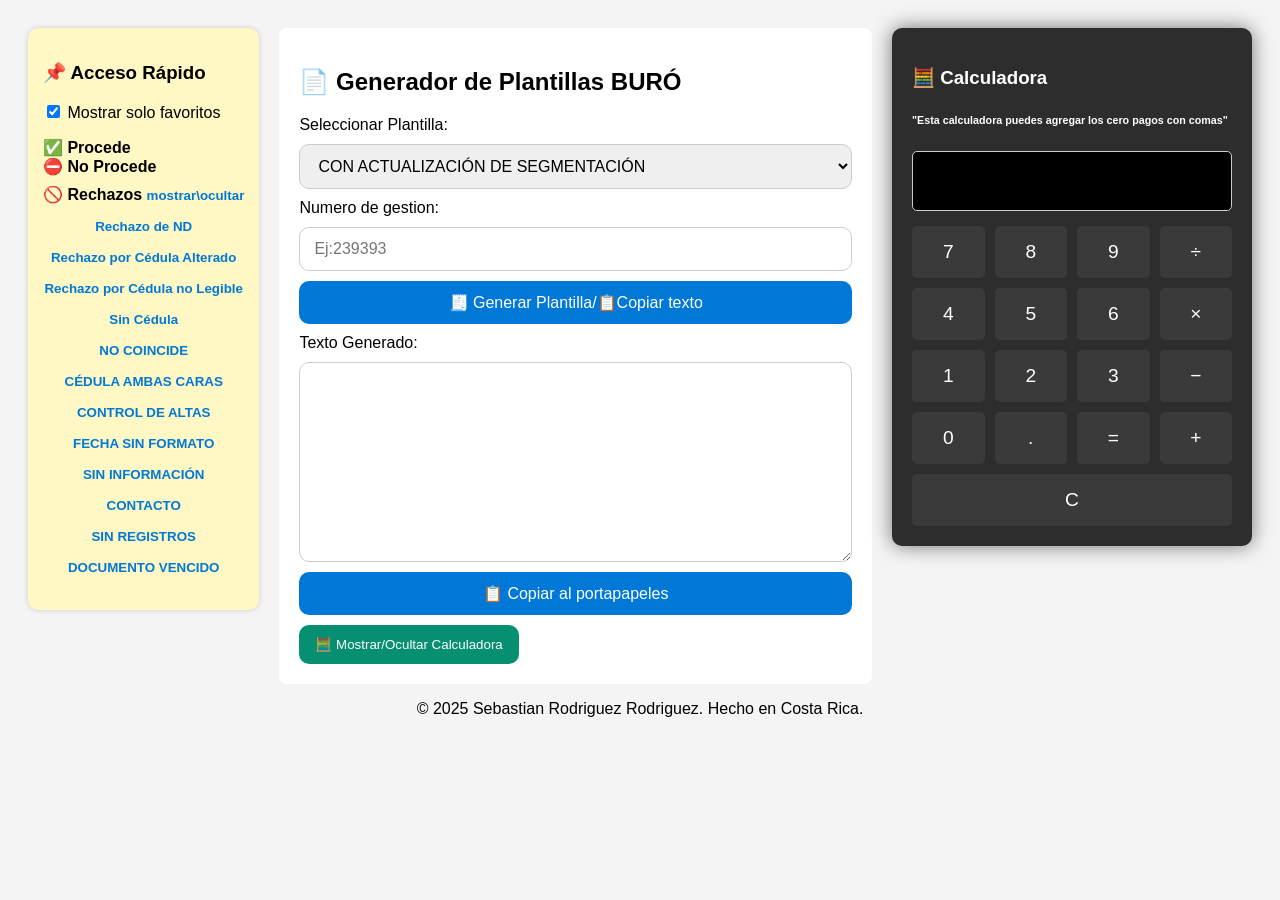
==== commit 286e5cbb: "BUILD 3.0" ====
--- a/index.html
+++ b/index.html
@@ -29,9 +29,9 @@
       
      
       <ul id="rechazosLista" style="text-align: center;">
-           <li><button onclick="accesoRapido('Rechazo de ND')">Rechazo de ND</button></li>
+           <li><button onclick="accesoRapido('Rechazo por ND')">Rechazo de ND</button></li>
           <li><button onclick="accesoRapido('Rechazo por Cédula Alterado')">Rechazo por Cédula Alterado</button></li>
-          <li><button onclick="accesoRapido('Rechazo por Cédula No Legible')">Rechazo por Cédula</button></li>
+          <li><button onclick="accesoRapido('Rechazo por Cédula No Legible')">Rechazo por Cédula no Legible</button></li>
           <li><button onclick="accesoRapido('SIN CÉDULA')">Sin Cédula</button></li>
           <li><button onclick="accesoRapido('NO COINCIDE (cuando la información de la plantilla no coincide con la fotografía)')">NO COINCIDE</button></li>
           <li><button onclick="accesoRapido('CÉDULA AMBAS CARAS')">CÉDULA AMBAS CARAS</button></li>
